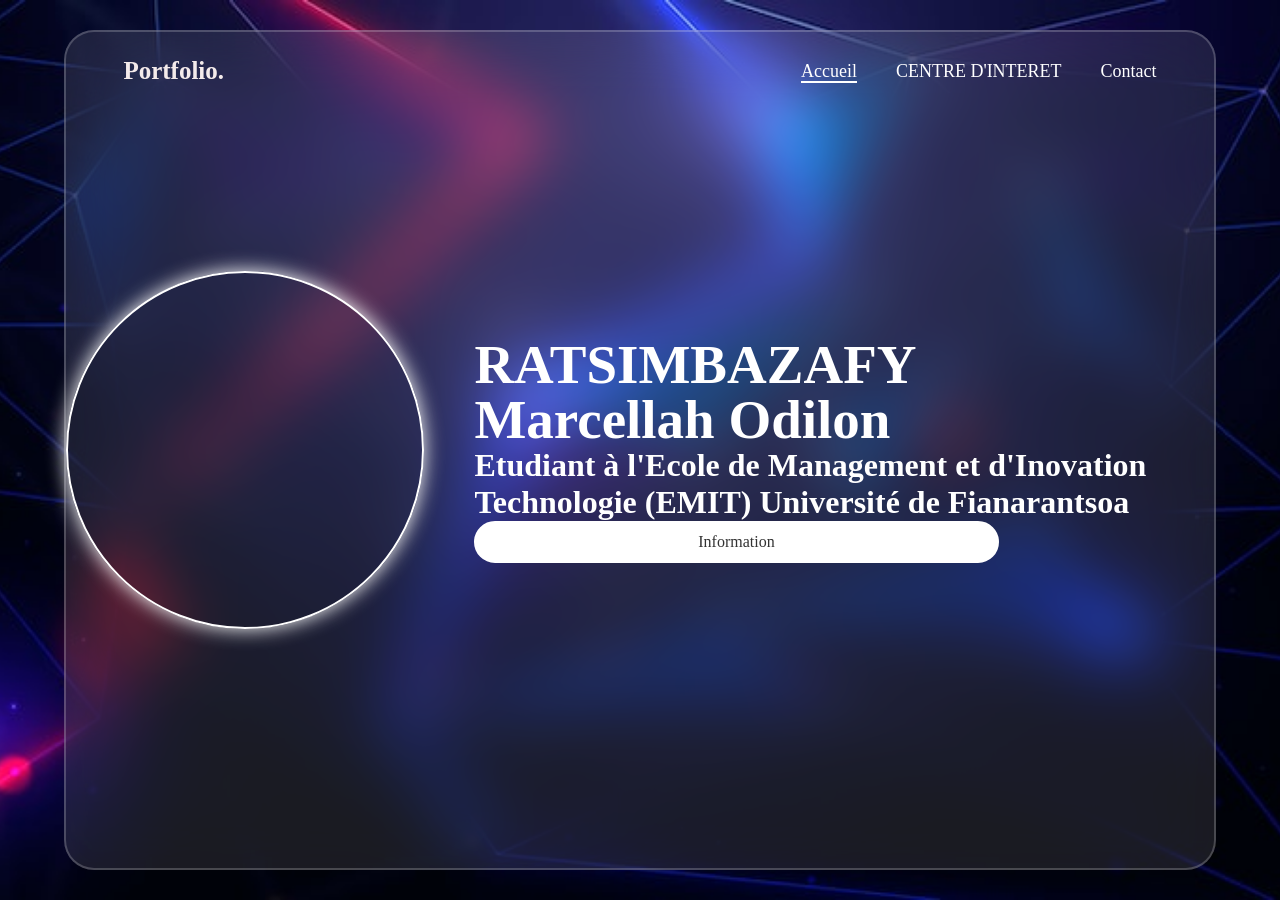
==== index.html @ 3afb1f18 "Add files via upload" ====
<!DOCTYPE html>
<html lang="en">

<head>
    <meta charset="UTF-8">
    <meta name="viewport" content="width=device-width, initial-scale=1.0">
    <meta http-equiv="x-UA-Compatible">
    <title>Portfolio March</title>
    <link rel="stylesheet" href="style.css">
</head>

<body>
    <div class="container">
        <header class="animated">
            <a href="#" class="logo">Portfolio.</a>

            <nav class="navbar">
                <a href="#" class="active">Accueil</a>
                <a href="./Nouveau dossier/Information.html">CENTRE D'INTERET</a>
                <a href="#">Contact</a>
            </nav>
        </header>
        <section class="home animated">
            <div class="home-img">
                <div class="img-box">
                    <img src="LMC_20250925_115529_🌈Color boost.jpg" style="width: 100%;" alt="">
                </div>
            </div>
            <div class="home-detail">
                <h1>RATSIMBAZAFY <br> Marcellah Odilon</h1>
                <h2>Etudiant à l'Ecole de Management et d'Inovation Technologie (EMIT) Université de Fianarantsoa</h2>
                <div class="download-social">
                    <a href="./Portfoli1/centre.html" class="btn">Information</a>
                </div>
            </div>

        </section>
    </div>




</body>

</html>
---- style.css ----
*{
    margin: 0;
    padding: 0;
    box-sizing: border-box;
}

body{
    height: 100vh;
    background: url("arriere-plan-particules-technologie-realiste-abstraite_52683-33064.jpg") no-repeat center / cover;
    padding: 30px 5%;

}

.container {
    position: relative;
    height: 100%;
    background-color: rgba(255, 255, 255, .1);
    border: 2px solid rgba(255, 255, 255, .2);
    border-radius: 30px;
    backdrop-filter: blur(30px);
    transform: scale(0);
    animation: zoom-in 1s ease forwards;

}

@keyframes zoom-in {
    100%{
        transform: scale(1);
    }
}

header{
    position: absolute;
    top: 0;
    left: 0;
    width: 100%;
    padding: 25px 5%;
    display: flex;
    justify-content: space-between;
    align-items: center;
    z-index: 100;

}

.animated {
    transform: translateY(30px);
    opacity: 0;
    animation: slide-in 1s ease forwards;
    animation-delay: 1s;
}

@keyframes slide-in {
    100%{
        transform: translateY(0);
        opacity: 1;
    }
}



.logo{
    font-size: 25px;
    color: #f4ebeb;
    text-decoration: none;
    font-weight: 600;

}

.navbar a{
    font-size: 18px;
    color: #fff;
    text-decoration: none;
    font-weight: 400;
    margin-left: 35px;
    border-bottom: 2px solid transparent;

}

.navbar a:hover,
.navbar a.active{
    border-color: #fff;
}

.home {
    display:flex;
    align-items: center;
    height: 100%;
    gap: 50px;
    padding: 50% 5% 1;
    color: #fff;
    animation-delay: 1.5s;
}

.home-detail h1{
    font-size: 55px;
    line-height: 1
    ;
}

.home-detail h2{
    font-size: 32px;
}

.home-detail p {
    margin: 10px 0 20px;
}

.btn {
    display: inline-block;
    padding: 10px 30%;
    background: #fff;
    border: 2px solid #fff;
    border-radius: 40px;
    text-decoration: none;
    font-weight: 500;
    color: #333;
    transition: .5s;
    
}
.btn:hover{
    background: transparent;
    box-shadow: none;
    color: #fff;
}

.home-img .img-box{
    position: relative;
    width: 28vw;
    height: 28vw;
    border: 2px solid #fff;
    border-radius: 50%;
    box-shadow: 0 0 20px #fff;
    overflow: hidden;
}

.home-img .img-box img{
    position: absolute;
    top: 30px 0;
    display: block;
    width: 100%;
    object-fit: cover;
}
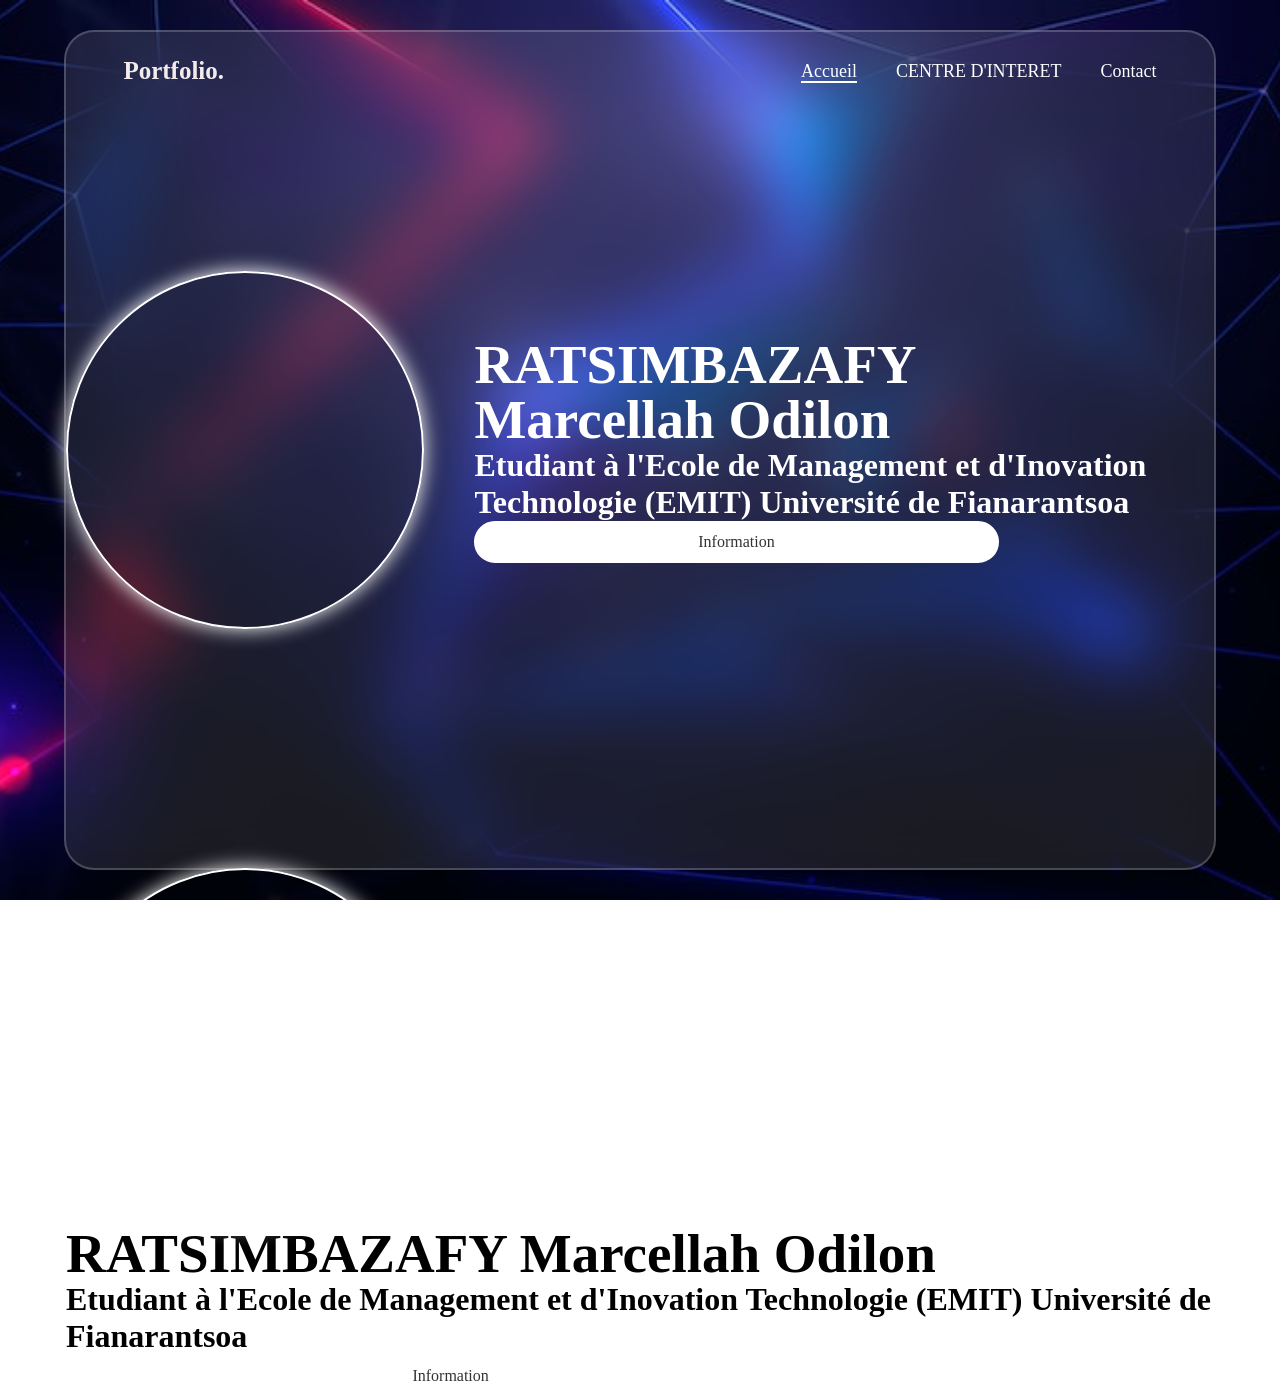
==== commit 66cdcc92: "Duplicate home section with additional details Added a duplicate section with additional content to " ====
--- a/index.html
+++ b/index.html
@@ -35,6 +35,19 @@
             </div>
 
         </section>
+          <div class="l2">
+            <div class="home-img">
+                <div class="img-box">
+                    <img src="LMC_20250925_115529_🌈Color boost.jpg" style="width: 100%;" alt="">
+                </div>
+            </div>
+            <div class="home-detail">
+                <h1>RATSIMBAZAFY Marcellah Odilon</h1>
+                <h2>Etudiant à l'Ecole de Management et d'Inovation Technologie (EMIT) Université de Fianarantsoa</h2>
+                <div class="download-social">
+                    <a href="./Portfoli1/centre.html" class="btn">Information</a>
+                </div>
+            </div>
     </div>
 
 
@@ -42,4 +55,5 @@
 
 </body>
 
-</html>+
+</html>
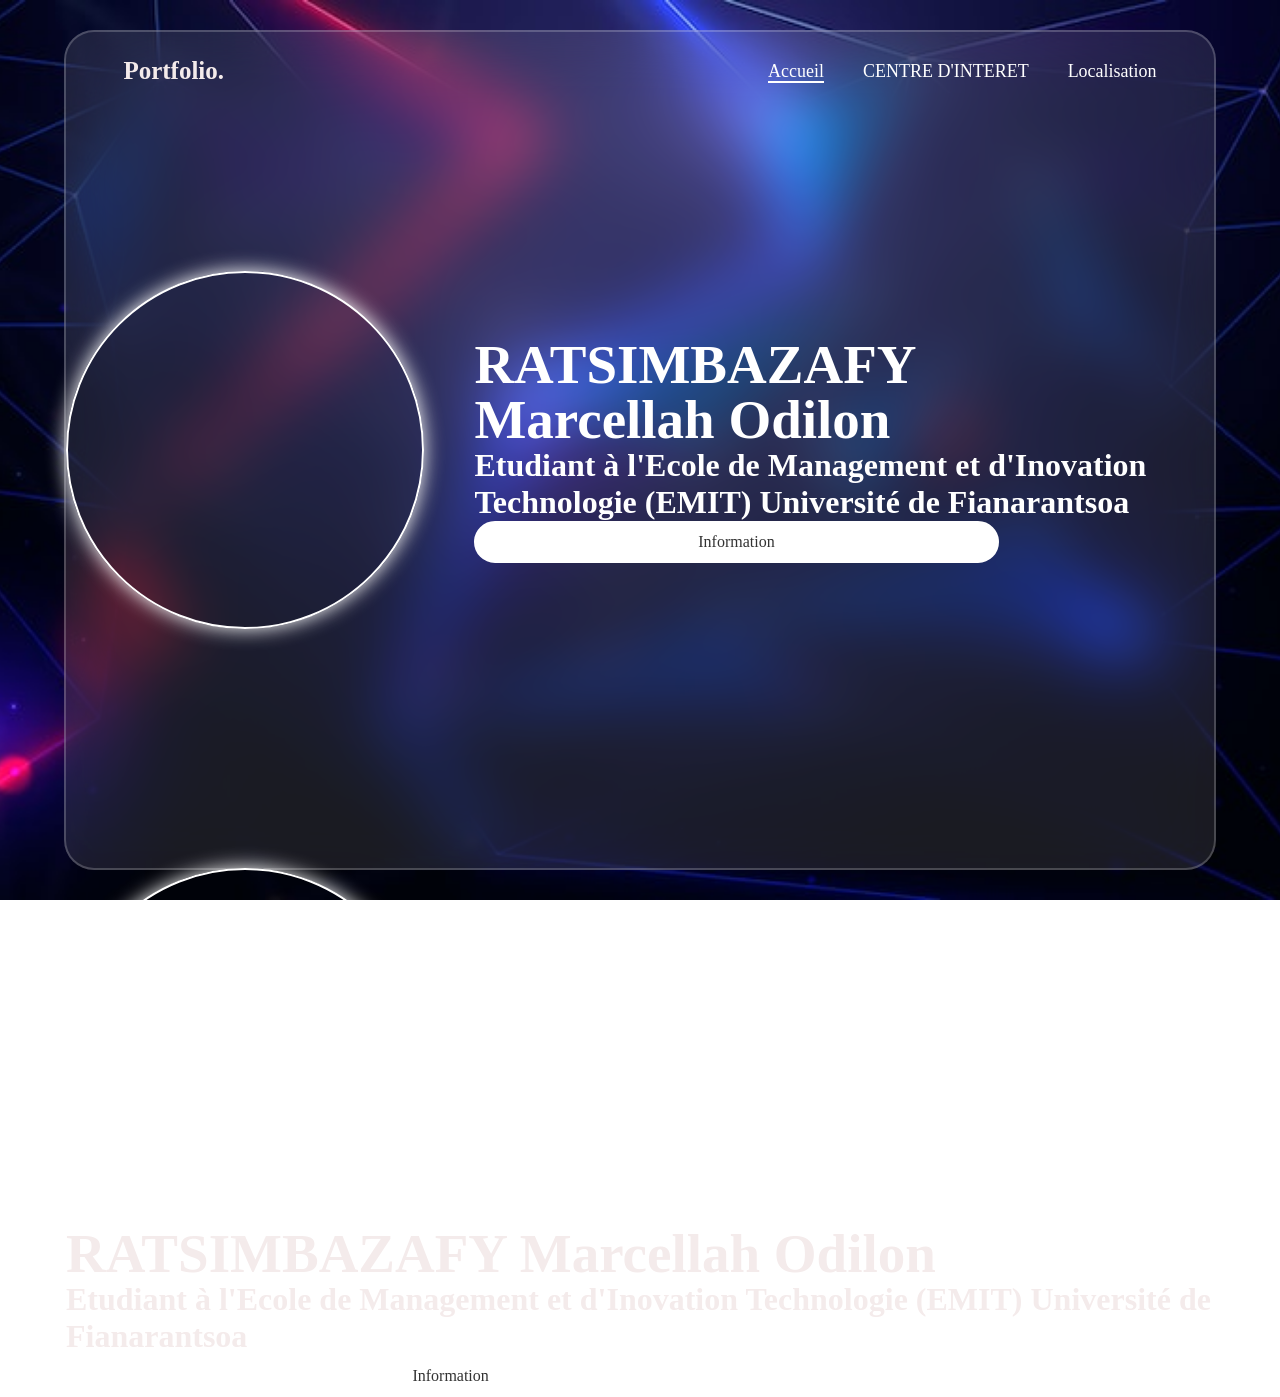
==== commit 23ebf4ba: "Update index.html" ====
--- a/index.html
+++ b/index.html
@@ -10,14 +10,14 @@
 </head>
 
 <body>
-    <div class="container">
+   <div class="container">
         <header class="animated">
             <a href="#" class="logo">Portfolio.</a>
 
             <nav class="navbar">
-                <a href="#" class="active">Accueil</a>
+                <a href="./index.html" class="active">Accueil</a>
                 <a href="./Nouveau dossier/Information.html">CENTRE D'INTERET</a>
-                <a href="#">Contact</a>
+                <a href="./Portfoli1/Css-base/index.html">Localisation</a>
             </nav>
         </header>
         <section class="home animated">
@@ -35,7 +35,8 @@
             </div>
 
         </section>
-          <div class="l2">
+
+        <div class="l2">
             <div class="home-img">
                 <div class="img-box">
                     <img src="LMC_20250925_115529_🌈Color boost.jpg" style="width: 100%;" alt="">
@@ -48,12 +49,12 @@
                     <a href="./Portfoli1/centre.html" class="btn">Information</a>
                 </div>
             </div>
+        </div>
     </div>
-
-
 
 
 </body>
 
 
 </html>
+
--- a/style.css
+++ b/style.css
@@ -142,6 +142,23 @@
 }
 
 
+.l2{
+    color: #f4ebeb;
+}
 
 
 
+@media screen and (max-width:788px){
+    header{
+        display: none;   
+    }
+    .home{
+        display: none;
+    }
+       
+}
+
+
+
+
+
